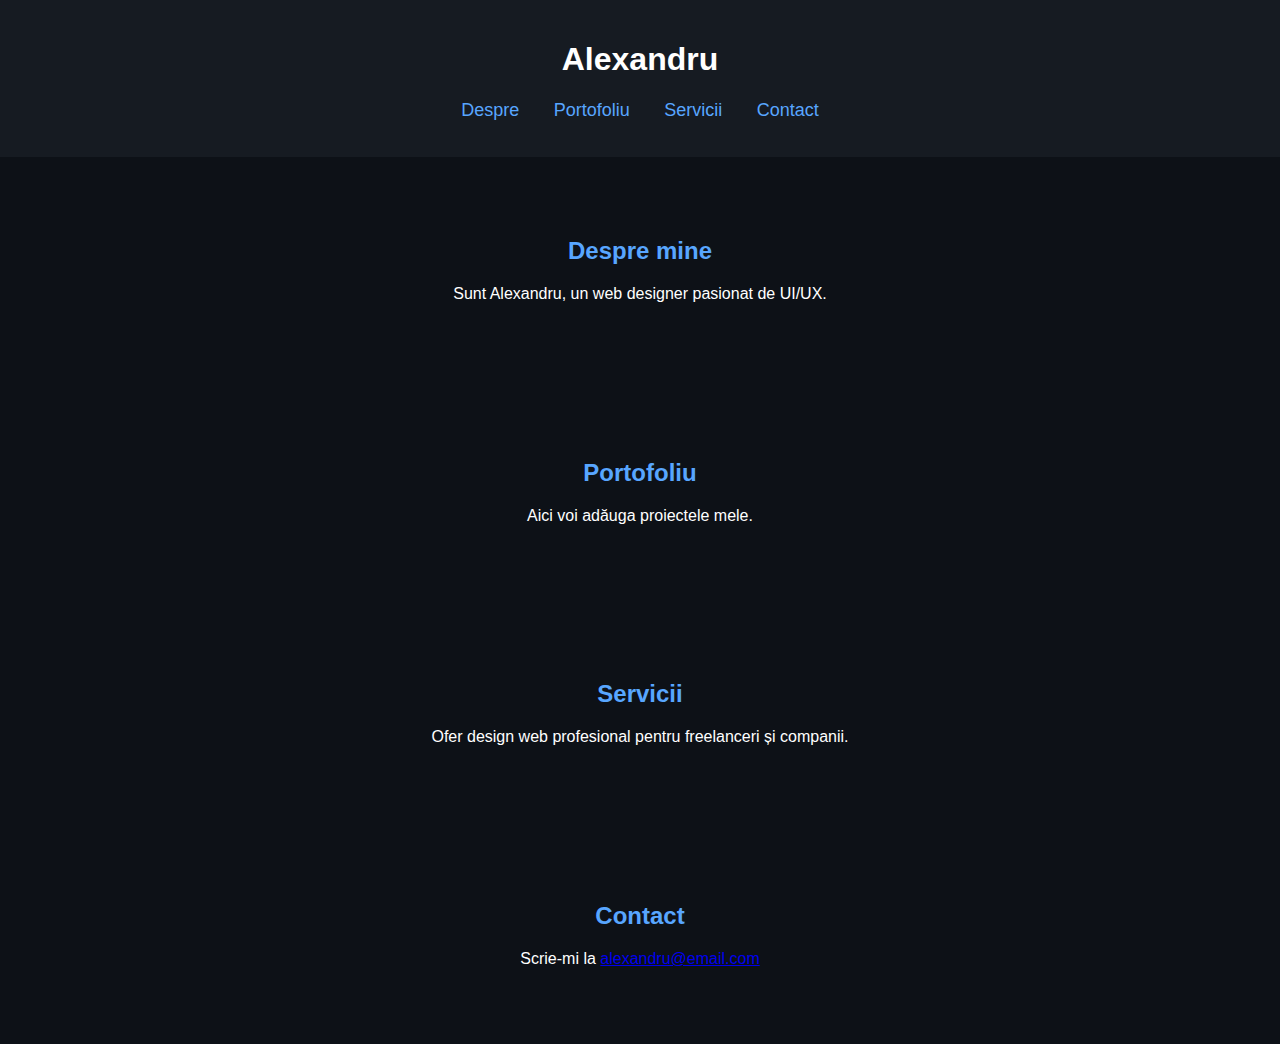
==== index.html @ b7243363 "Add files via upload" ====
<!DOCTYPE html>
<html lang="ro">
<head>
    <meta charset="UTF-8">
    <meta name="viewport" content="width=device-width, initial-scale=1.0">
    <title>Alexandru | Web Designer</title>
    <link rel="stylesheet" href="style.css">
</head>
<body>
    <header>
        <h1>Alexandru</h1>
        <nav>
            <ul>
                <li><a href="#about">Despre</a></li>
                <li><a href="#portfolio">Portofoliu</a></li>
                <li><a href="#services">Servicii</a></li>
                <li><a href="#contact">Contact</a></li>
            </ul>
        </nav>
    </header>

    <section id="about">
        <h2>Despre mine</h2>
        <p>Sunt Alexandru, un web designer pasionat de UI/UX.</p>
    </section>

    <section id="portfolio">
        <h2>Portofoliu</h2>
        <p>Aici voi adăuga proiectele mele.</p>
    </section>

    <section id="services">
        <h2>Servicii</h2>
        <p>Ofer design web profesional pentru freelanceri și companii.</p>
    </section>

    <section id="contact">
        <h2>Contact</h2>
        <p>Scrie-mi la <a href="mailto:alexandru@email.com">alexandru@email.com</a></p>
    </section>

    <script src="script.js"></script>
</body>
</html>
---- style.css ----
body {
    font-family: 'Poppins', sans-serif;
    margin: 0;
    padding: 0;
    background-color: #0D1117;
    color: #fff;
}

header {
    background: #161B22;
    padding: 20px;
    text-align: center;
}

nav ul {
    list-style: none;
    padding: 0;
}

nav ul li {
    display: inline;
    margin: 0 15px;
}

nav ul li a {
    color: #58A6FF;
    text-decoration: none;
    font-size: 18px;
}

section {
    padding: 60px 20px;
    text-align: center;
}

h2 {
    color: #58A6FF;
}
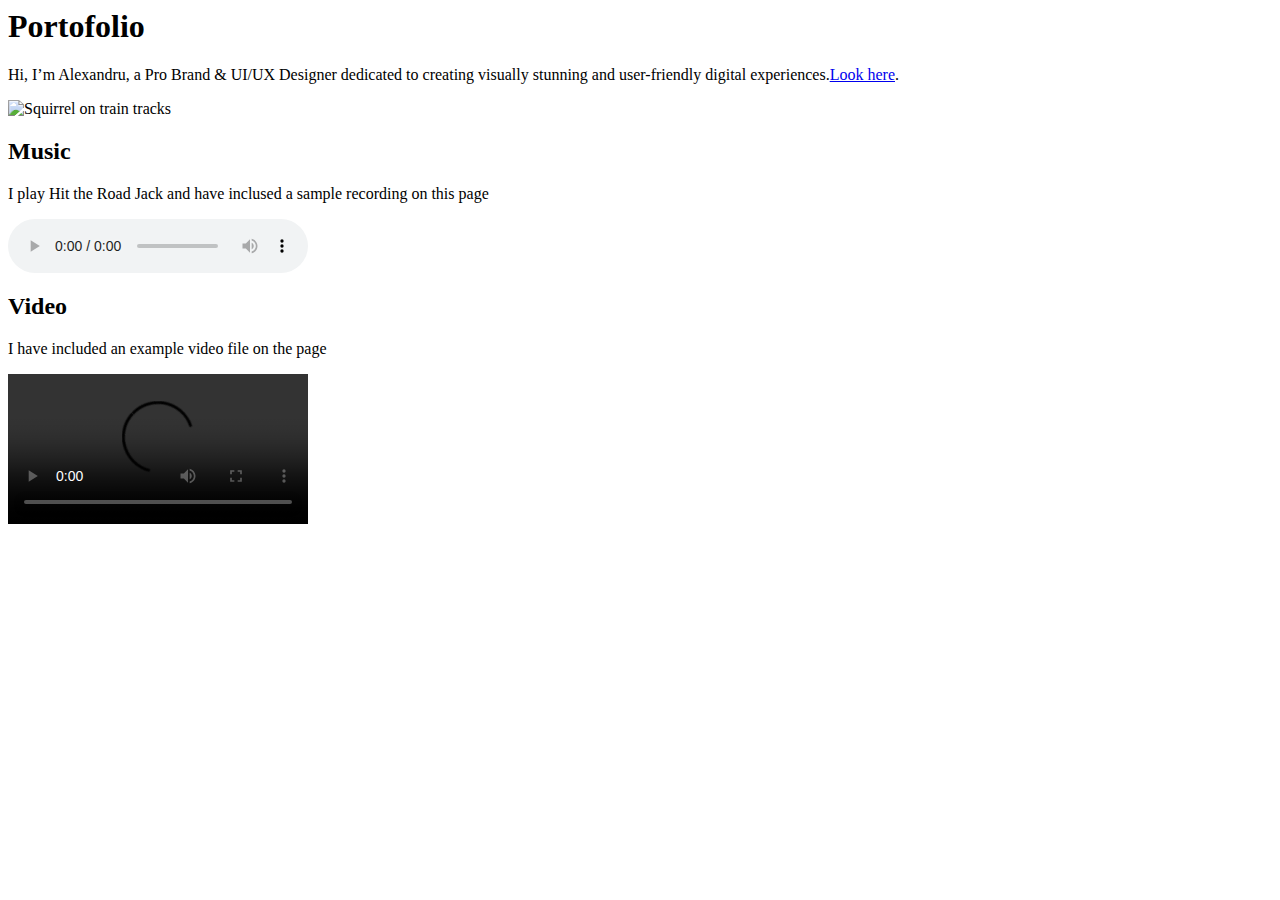
==== commit b0b40a1c: "Add files via upload" ====
--- a/index.html
+++ b/index.html
@@ -1,44 +1,23 @@
-<!DOCTYPE html>
-<html lang="ro">
-<head>
-    <meta charset="UTF-8">
-    <meta name="viewport" content="width=device-width, initial-scale=1.0">
-    <title>Alexandru | Web Designer</title>
-    <link rel="stylesheet" href="style.css">
-</head>
-<body>
-    <header>
-        <h1>Alexandru</h1>
-        <nav>
-            <ul>
-                <li><a href="#about">Despre</a></li>
-                <li><a href="#portfolio">Portofoliu</a></li>
-                <li><a href="#services">Servicii</a></li>
-                <li><a href="#contact">Contact</a></li>
-            </ul>
-        </nav>
-    </header>
+<html>
+     <head>
+        <meta charset="UTF-8">
+        <title>Portofolio</title>
+     </head>
+     <h1>Portofolio</h1>
+     <p>Hi, I’m Alexandru, a Pro Brand & UI/UX Designer dedicated to creating visually stunning and user-friendly digital experiences.<a href="Look here.html">Look here</a>.</p>
+     <img src="images/IMG-20241106-WA0066.jpg" alt="Squirrel on train tracks">
+     <h2>Music</h2>
+     <p>I play Hit the Road Jack and have inclused a sample recording on this page</p>
+     <audio controls>
+        <source src="audio/Hit the Road Jack.mp3" type="audio/mpeg">
+        <source src="audio/Hit the Road Jack.ogg" type="audio/ogg">
+        <a href="audio/Hit the Road Jack [4XmDSbM1r3s].mp3">Hit the Road Jack audio recording</a>
+     </audio>
+     <h2>Video</h2>
+     <p>I have included an example video file on the page</p>
+     <video autoplay loop controls>
+      <source src="video/surubu Tzanca.mp4" type="video/mp4">
+     </video>
+    </body>
 
-    <section id="about">
-        <h2>Despre mine</h2>
-        <p>Sunt Alexandru, un web designer pasionat de UI/UX.</p>
-    </section>
-
-    <section id="portfolio">
-        <h2>Portofoliu</h2>
-        <p>Aici voi adăuga proiectele mele.</p>
-    </section>
-
-    <section id="services">
-        <h2>Servicii</h2>
-        <p>Ofer design web profesional pentru freelanceri și companii.</p>
-    </section>
-
-    <section id="contact">
-        <h2>Contact</h2>
-        <p>Scrie-mi la <a href="mailto:alexandru@email.com">alexandru@email.com</a></p>
-    </section>
-
-    <script src="script.js"></script>
-</body>
-</html>
+</html>